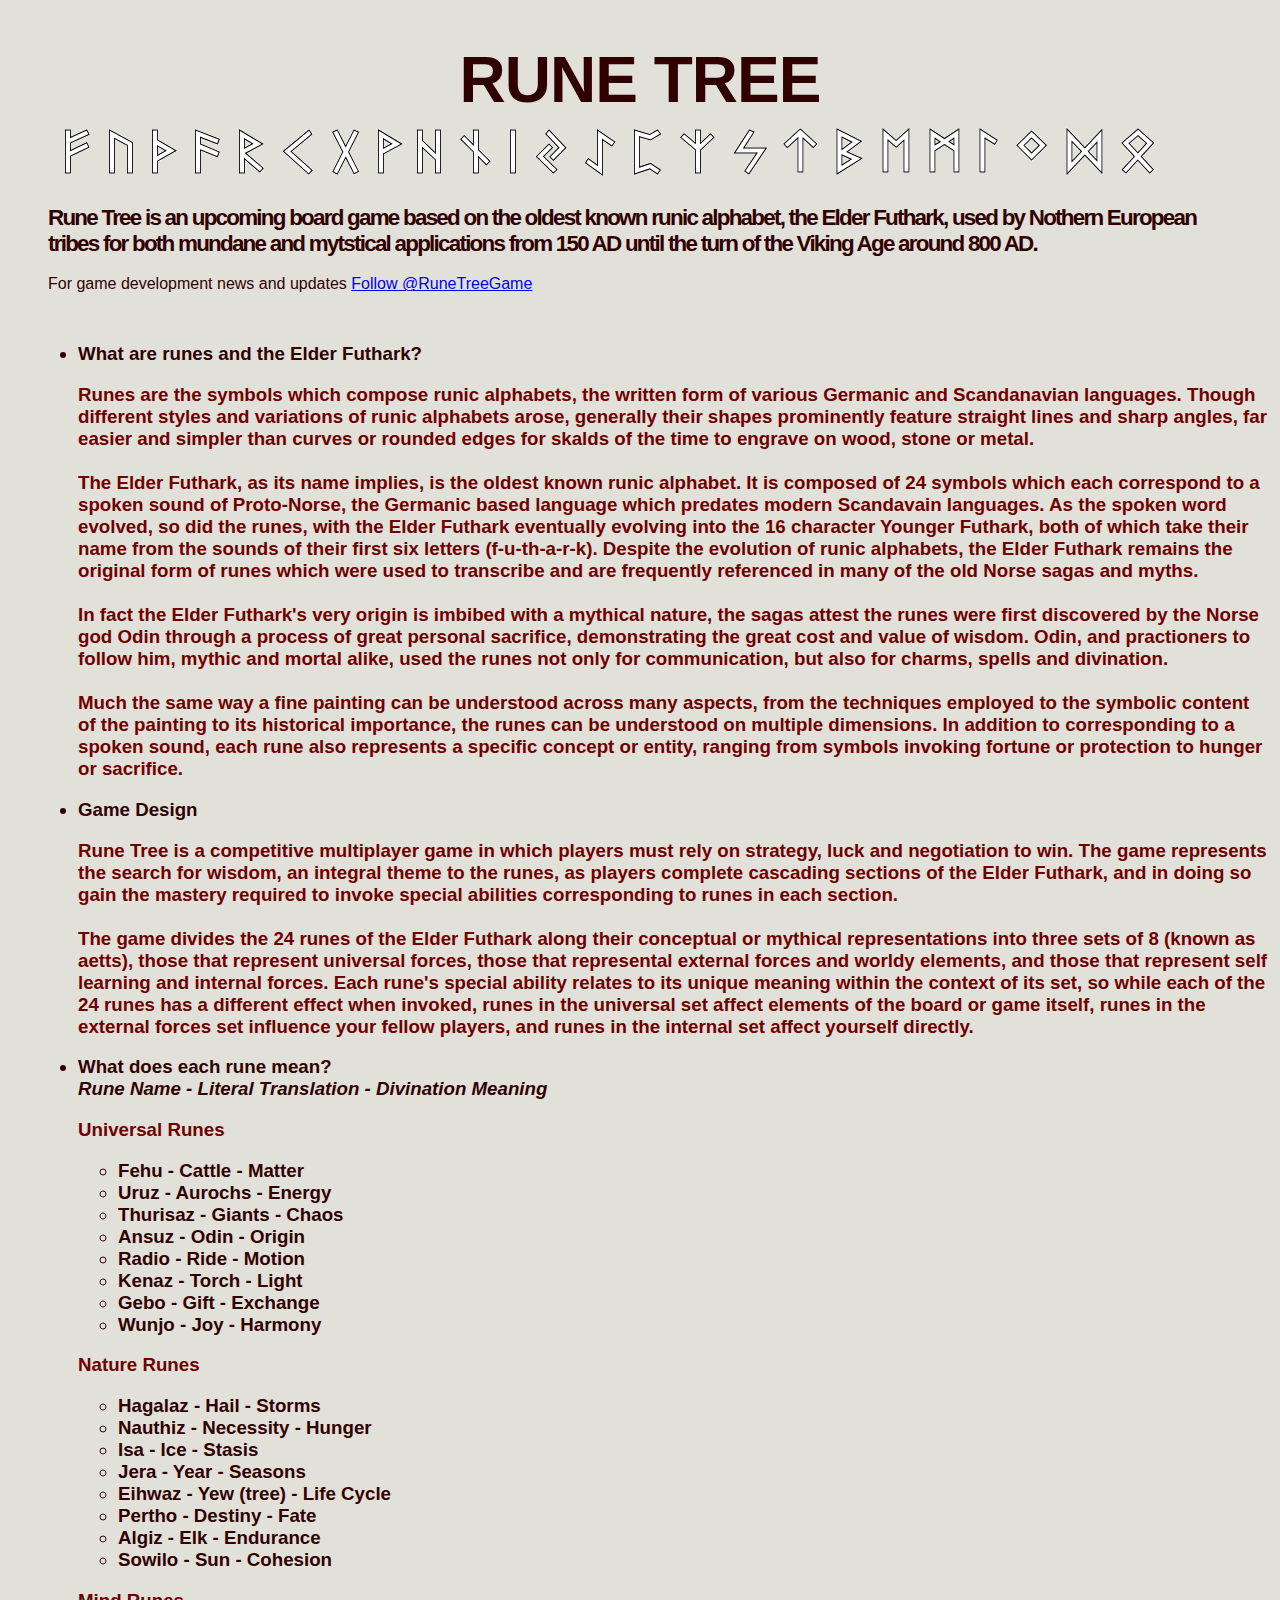
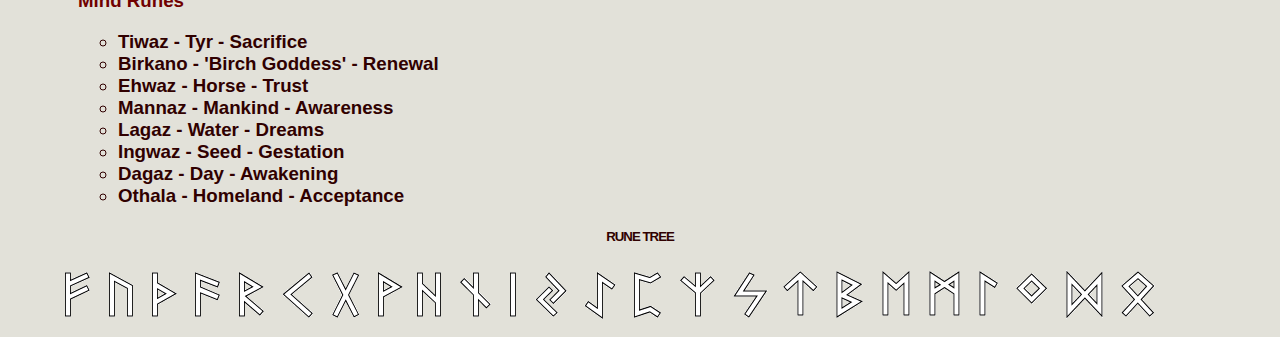
==== unit_1/index.html @ b8ae8f0b "organizing folders" ====
<!DOCTYPE html>
<html>

	<head>
		<title>Rune Tree the Game</title>
		<link rel="stylesheet" type="text/css" href="css/main.css">

	</head>

	<body>
		<h1> RUNE TREE</h1>
		<img src="images/elder_futhark_banner.gif" alt="Elder Futhark Runes" style="margin:0px 50px">

		<h2> Rune Tree is an upcoming board game based on the oldest known runic alphabet, the Elder Futhark, used by Nothern European tribes for both mundane and mytstical applications from 150 AD until the turn of the Viking Age around 800 AD.
		</h2>

		<p1> For game development news and updates   <a href="https://twitter.com/RuneTreeGame" class="twitter-follow-button" data-show-count="false" data-size="large">Follow @RuneTreeGame</a> </p1>
		<script>!function(d,s,id){var js,fjs=d.getElementsByTagName(s)[0],p=/^http:/.test(d.location)?'http':'https';if(!d.getElementById(id)){js=d.createElement(s);js.id=id;js.src=p+'://platform.twitter.com/widgets.js';fjs.parentNode.insertBefore(js,fjs);}}(document, 'script', 'twitter-wjs');</script>	

		<h3> 
			<ul>
				<li>What are runes and the Elder Futhark?</li>
					<p> Runes are the symbols which compose runic alphabets, the written form of various Germanic and Scandanavian languages. Though different styles and variations of runic alphabets arose, generally their shapes prominently feature straight lines and sharp angles, far easier and simpler than curves or rounded edges for skalds of the time to engrave on wood, stone or metal.
					<br>
					<br>
					The Elder Futhark, as its name implies, is the oldest known runic alphabet. It is composed of 24 symbols which each correspond to a spoken sound of Proto-Norse, the Germanic based language which predates modern Scandavain languages. As the spoken word evolved, so did the runes, with the Elder Futhark eventually evolving into the 16 character Younger Futhark, both of which take their name from the sounds of their first six letters (f-u-th-a-r-k). Despite the evolution of runic alphabets, the Elder Futhark remains the original form of runes which were used to transcribe and are frequently referenced in many of the old Norse sagas and myths.
					<br>
					<br>
					 In fact the Elder Futhark's very origin is imbibed with a mythical nature, the sagas attest the runes were first discovered by the Norse god Odin through a process of great personal sacrifice, demonstrating the great cost and value of wisdom. Odin, and practioners to follow him, mythic and mortal alike, used the runes not only for communication, but also for charms, spells and divination.
					<br>
					<br>
					 Much the same way a fine painting can be understood across many aspects, from the techniques employed to the symbolic content of the painting to its historical importance, the runes can be understood on multiple dimensions. In addition to corresponding to a spoken sound, each rune also represents a specific concept or entity, ranging from symbols invoking fortune or protection to hunger or sacrifice.

					</p>
				<li>Game Design</li>
					<p>
					Rune Tree is a competitive multiplayer game in which players must rely on strategy, luck and negotiation to win. The game represents the search for wisdom, an integral theme to the runes, as players complete cascading sections of the Elder Futhark, and in doing so gain the mastery required to invoke special abilities corresponding to runes in each section.
					<br>
					<br>
					The game divides the 24 runes of the Elder Futhark along their conceptual or mythical representations into three sets of 8 (known as aetts), those that represent universal forces, those that represental external forces and worldy elements, and those that represent self learning and internal forces. Each rune's special ability relates to its unique meaning within the context of its set, so while each of the 24 runes has a different effect when invoked, runes in the universal set affect elements of the board or game itself, runes in the external forces set influence your fellow players, and runes in the internal set affect yourself directly.
					</p>
				<li> What does each rune mean? </li>
					<p2>
					Rune Name - Literal Translation - Divination Meaning
					</p2>
					<p>Universal Runes</p>
					<ul>
						<li>Fehu - Cattle - Matter</li>
						<li>Uruz - Aurochs - Energy</li>
						<li>Thurisaz - Giants - Chaos</li>
						<li>Ansuz - Odin - Origin </li>
						<li>Radio - Ride - Motion</li>
						<li>Kenaz - Torch - Light</li>
						<li>Gebo - Gift - Exchange</li>
						<li>Wunjo - Joy - Harmony</li>
					</ul>

					<p>Nature Runes</p>
					<ul>
						<li>Hagalaz - Hail - Storms</li>
						<li>Nauthiz - Necessity - Hunger</li>
						<li>Isa - Ice - Stasis</li>
						<li>Jera - Year - Seasons</li>
						<li>Eihwaz - Yew (tree) - Life Cycle</li>
						<li>Pertho - Destiny - Fate</li>
						<li>Algiz - Elk - Endurance</li>
						<li>Sowilo - Sun - Cohesion</li> 
					</ul>

					<p>Mind Runes</p>
					<ul>
						<li>Tiwaz - Tyr - Sacrifice</li>
						<li>Birkano - 'Birch Goddess' - Renewal</li>
						<li>Ehwaz - Horse - Trust</li>
						<li>Mannaz - Mankind - Awareness</li>
						<li>Lagaz - Water - Dreams</li>
						<li>Ingwaz - Seed - Gestation</li>
						<li>Dagaz - Day - Awakening</li>
						<li>Othala - Homeland - Acceptance</li>
					</ul>

			</ul>
			
		</h3>

		<h5>RUNE TREE</h5>
		<img src="images/elder_futhark_banner.gif" alt="Elder Futhark Runes" style="margin:0px 50px">

	</body>

</html>
---- unit_1/css/main.css ----
body{
	background-color: #E2E1D9;
	font-family: "Lucida Sans Unicode", "Lucida Grande", sans-serif;
	color: #300000;
}

h1{
	text-align: center;
	font-size: 4em;
	margin-bottom: .1em;
	letter-spacing: -1px;
}

h2{
	font-size: 1.4em;
	margin-left: 40px;
	margin-right: 40px;
	letter-spacing: -1.75px;
}

h3{
	margin-top: 50px;
	margin-left: 30px;
}

p{
	color: #700000;
}

p1{
	margin-left: 40px;
}

p2{
	/*why does this lose the default margin-top spacing used by <p> and <p1>?*/
	font-style: italic;
}

h5{
	text-align: center;
	letter-spacing: -1px;
}


/*  

h1{
 	display: block;
    font-size: 2em;
    margin-top: 0.67em;
    margin-bottom: 0.67em;
    margin-left: 0;
    margin-right: 0;
    font-weight: bold;
}
    */
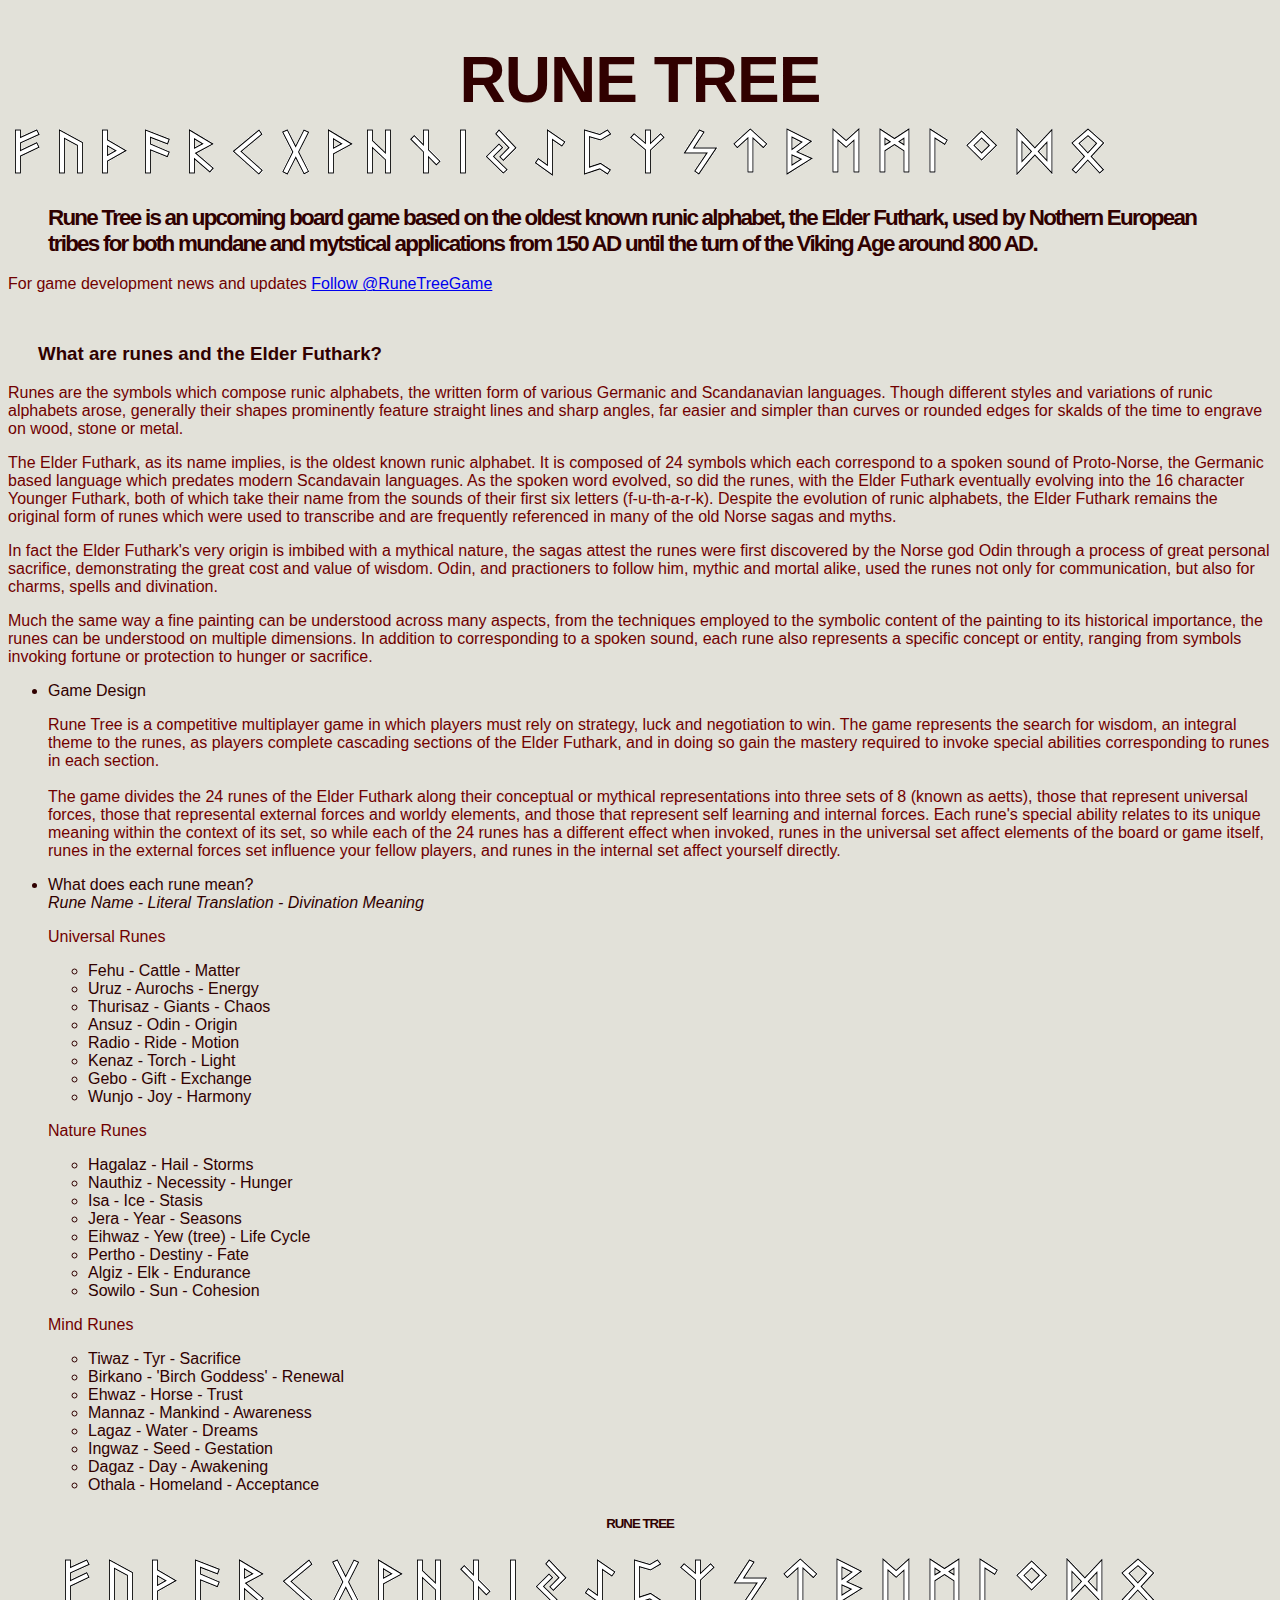
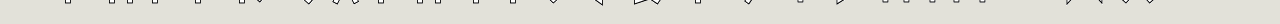
==== commit c7e98e37: "Update index.html" ====
--- a/unit_1/index.html
+++ b/unit_1/index.html
@@ -1,37 +1,24 @@
 <!DOCTYPE html>
 <html>
-
 	<head>
 		<title>Rune Tree the Game</title>
 		<link rel="stylesheet" type="text/css" href="css/main.css">
 
 	</head>
+	<body>
+		<h1>RUNE TREE</h1>
+		<img src="images/elder_futhark_banner.gif" alt="Elder Futhark Runes">
 
-	<body>
-		<h1> RUNE TREE</h1>
-		<img src="images/elder_futhark_banner.gif" alt="Elder Futhark Runes" style="margin:0px 50px">
+		<h2>Rune Tree is an upcoming board game based on the oldest known runic alphabet, the Elder Futhark, used by Nothern European tribes for both mundane and mytstical applications from 150 AD until the turn of the Viking Age around 800 AD.</h2>
 
-		<h2> Rune Tree is an upcoming board game based on the oldest known runic alphabet, the Elder Futhark, used by Nothern European tribes for both mundane and mytstical applications from 150 AD until the turn of the Viking Age around 800 AD.
-		</h2>
-
-		<p1> For game development news and updates   <a href="https://twitter.com/RuneTreeGame" class="twitter-follow-button" data-show-count="false" data-size="large">Follow @RuneTreeGame</a> </p1>
+		<p>For game development news and updates <a href="https://twitter.com/RuneTreeGame" class="twitter-follow-button" data-show-count="false" data-size="large">Follow @RuneTreeGame</a></p>
 		<script>!function(d,s,id){var js,fjs=d.getElementsByTagName(s)[0],p=/^http:/.test(d.location)?'http':'https';if(!d.getElementById(id)){js=d.createElement(s);js.id=id;js.src=p+'://platform.twitter.com/widgets.js';fjs.parentNode.insertBefore(js,fjs);}}(document, 'script', 'twitter-wjs');</script>	
-
-		<h3> 
-			<ul>
-				<li>What are runes and the Elder Futhark?</li>
-					<p> Runes are the symbols which compose runic alphabets, the written form of various Germanic and Scandanavian languages. Though different styles and variations of runic alphabets arose, generally their shapes prominently feature straight lines and sharp angles, far easier and simpler than curves or rounded edges for skalds of the time to engrave on wood, stone or metal.
-					<br>
-					<br>
-					The Elder Futhark, as its name implies, is the oldest known runic alphabet. It is composed of 24 symbols which each correspond to a spoken sound of Proto-Norse, the Germanic based language which predates modern Scandavain languages. As the spoken word evolved, so did the runes, with the Elder Futhark eventually evolving into the 16 character Younger Futhark, both of which take their name from the sounds of their first six letters (f-u-th-a-r-k). Despite the evolution of runic alphabets, the Elder Futhark remains the original form of runes which were used to transcribe and are frequently referenced in many of the old Norse sagas and myths.
-					<br>
-					<br>
-					 In fact the Elder Futhark's very origin is imbibed with a mythical nature, the sagas attest the runes were first discovered by the Norse god Odin through a process of great personal sacrifice, demonstrating the great cost and value of wisdom. Odin, and practioners to follow him, mythic and mortal alike, used the runes not only for communication, but also for charms, spells and divination.
-					<br>
-					<br>
-					 Much the same way a fine painting can be understood across many aspects, from the techniques employed to the symbolic content of the painting to its historical importance, the runes can be understood on multiple dimensions. In addition to corresponding to a spoken sound, each rune also represents a specific concept or entity, ranging from symbols invoking fortune or protection to hunger or sacrifice.
-
-					</p>
+		<h3>What are runes and the Elder Futhark?</h3>
+		<p> Runes are the symbols which compose runic alphabets, the written form of various Germanic and Scandanavian languages. Though different styles and variations of runic alphabets arose, generally their shapes prominently feature straight lines and sharp angles, far easier and simpler than curves or rounded edges for skalds of the time to engrave on wood, stone or metal.</p>
+		<p>The Elder Futhark, as its name implies, is the oldest known runic alphabet. It is composed of 24 symbols which each correspond to a spoken sound of Proto-Norse, the Germanic based language which predates modern Scandavain languages. As the spoken word evolved, so did the runes, with the Elder Futhark eventually evolving into the 16 character Younger Futhark, both of which take their name from the sounds of their first six letters (f-u-th-a-r-k). Despite the evolution of runic alphabets, the Elder Futhark remains the original form of runes which were used to transcribe and are frequently referenced in many of the old Norse sagas and myths.</p>
+		<p>In fact the Elder Futhark's very origin is imbibed with a mythical nature, the sagas attest the runes were first discovered by the Norse god Odin through a process of great personal sacrifice, demonstrating the great cost and value of wisdom. Odin, and practioners to follow him, mythic and mortal alike, used the runes not only for communication, but also for charms, spells and divination.</p>
+		<p>Much the same way a fine painting can be understood across many aspects, from the techniques employed to the symbolic content of the painting to its historical importance, the runes can be understood on multiple dimensions. In addition to corresponding to a spoken sound, each rune also represents a specific concept or entity, ranging from symbols invoking fortune or protection to hunger or sacrifice.</p>
+		<ul>
 				<li>Game Design</li>
 					<p>
 					Rune Tree is a competitive multiplayer game in which players must rely on strategy, luck and negotiation to win. The game represents the search for wisdom, an integral theme to the runes, as players complete cascading sections of the Elder Futhark, and in doing so gain the mastery required to invoke special abilities corresponding to runes in each section.
@@ -81,11 +68,10 @@
 
 			</ul>
 			
-		</h3>
 
 		<h5>RUNE TREE</h5>
 		<img src="images/elder_futhark_banner.gif" alt="Elder Futhark Runes" style="margin:0px 50px">
 
 	</body>
 
-</html>+</html>
